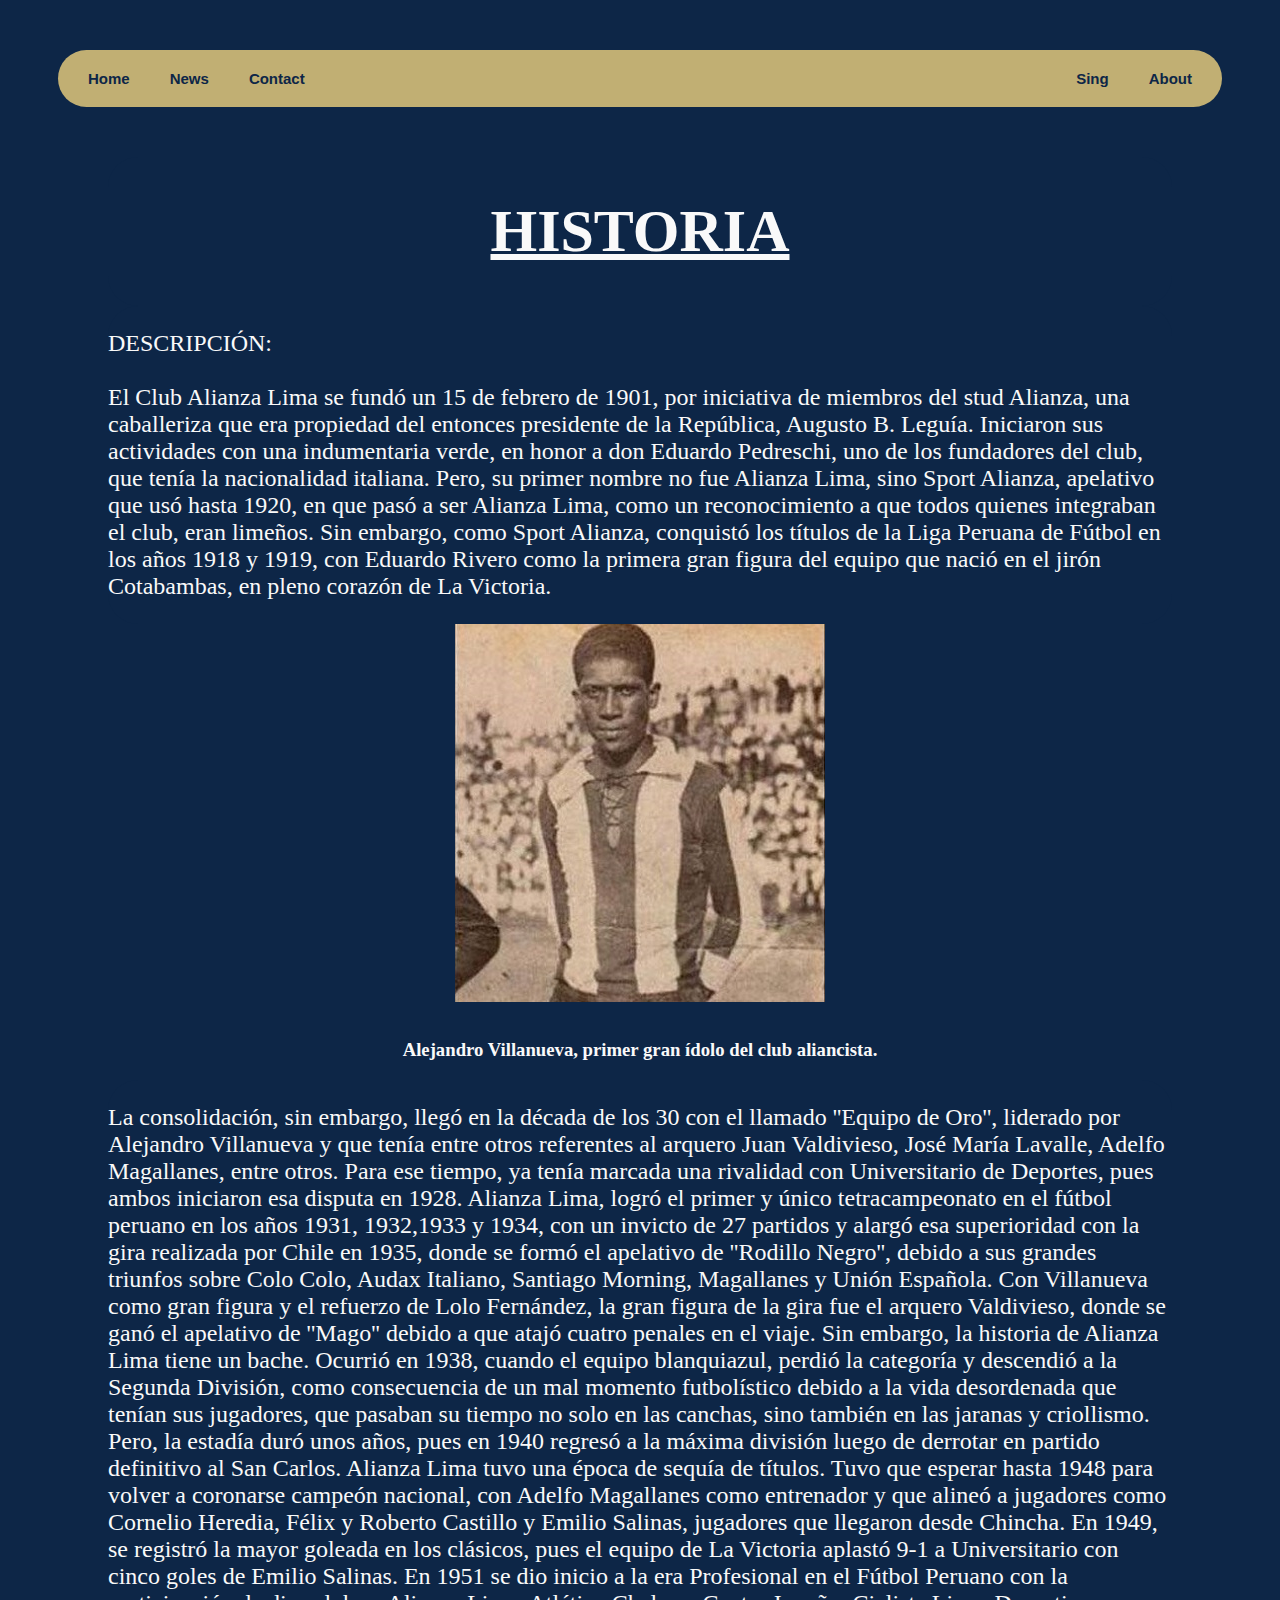
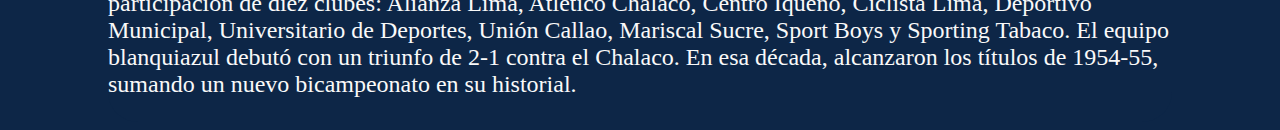
==== grone.html @ 4e6b1e3f "act" ====
<!DOCTYPE html>
<html lang="en">
	<head>
		<meta charset="UTF-8" />
		<meta http-equiv="X-UA-Compatible" content="IE=edge" />
		<meta name="viewport" content="width=device-width, initial-scale=1.0" />
		<title>Historia de Alianza</title>

		<style>
			body {
				background-color: #0d2647;
				width: auto;
				height: auto;
			}
			.img-flexbox {
				display: flex;
				justify-content: center;
				color: #f9f9f9;
				font-size: large;
			}
			section {
				display: flex;
				justify-content: center;
				margin-left: 100px;
				margin-right: 100px;
			}
			h3 {
				text-align: center;
				color: #f9f9f9;
			}

			.bordeRedondo {
				border-radius: 30px;
				background-color: #0d2647;
				color: #f9f9f9;
				text-align: center;
				font-size: 30px;
			}

			.imagen-container {
				border-radius: 30px;
				background-color: #0d2647;
				color: #f9f9f9;
				font-size: x-large;
			}

			ul {
				list-style-type: none;
				margin: 50px;
				padding: 10px;
				overflow: hidden;
				background-color: #c1af73;
				border-radius: 30px;
			}

			li {
				float: left;
			}

			li a {
				display: block;
				font-size: 15px;
				font-family: Roboto, "Helvetica Neue", sans-serif;
				font-weight: bold;

				color: #0d2647;
				text-align: center;
				padding: 10px 20px;
				text-decoration: none;
			}
		</style>
	</head>
	<body>
		<navbar>
			<ul>
				<li><a class="active" href="./index.html" target="_blank">Home</a></li>
				<li><a href="#news">News</a></li>
				<li><a href="#contact">Contact</a></li>

				<li style="float: right"><a href="#about">About</a></li>
				<li style="float: right"><a href="#sing">Sing</a></li>
			</ul>
		</navbar>

		<section class="bordeRedondo">
			<h1><u>HISTORIA</u></h1>
		</section>
		<section class="imagen-container">
			<p>
				DESCRIPCIÓN:<br /><br />
				El Club Alianza Lima se fundó un 15 de febrero de 1901, por iniciativa de miembros del stud Alianza, una
				caballeriza que era propiedad del entonces presidente de la República, Augusto B. Leguía. Iniciaron sus
				actividades con una indumentaria verde, en honor a don Eduardo Pedreschi, uno de los fundadores del club, que
				tenía la nacionalidad italiana. Pero, su primer nombre no fue Alianza Lima, sino Sport Alianza, apelativo que
				usó hasta 1920, en que pasó a ser Alianza Lima, como un reconocimiento a que todos quienes integraban el club,
				eran limeños. Sin embargo, como Sport Alianza, conquistó los títulos de la Liga Peruana de Fútbol en los años
				1918 y 1919, con Eduardo Rivero como la primera gran figura del equipo que nació en el jirón Cotabambas, en
				pleno corazón de La Victoria.
			</p>
		</section>
		<div class="img-flexbox">
			<img src="./img/al-alejandro-villanueva.jpg" />
		</div>
		<br />

		<h3>Alejandro Villanueva, primer gran ídolo del club aliancista.</h3>

		<section class="imagen-container">
			<p>
				La consolidación, sin embargo, llegó en la década de los 30 con el llamado ''Equipo de Oro'', liderado por
				Alejandro Villanueva y que tenía entre otros referentes al arquero Juan Valdivieso, José María Lavalle, Adelfo
				Magallanes, entre otros. Para ese tiempo, ya tenía marcada una rivalidad con Universitario de Deportes, pues
				ambos iniciaron esa disputa en 1928. Alianza Lima, logró el primer y único tetracampeonato en el fútbol peruano
				en los años 1931, 1932,1933 y 1934, con un invicto de 27 partidos y alargó esa superioridad con la gira
				realizada por Chile en 1935, donde se formó el apelativo de ''Rodillo Negro'', debido a sus grandes triunfos
				sobre Colo Colo, Audax Italiano, Santiago Morning, Magallanes y Unión Española. Con Villanueva como gran figura
				y el refuerzo de Lolo Fernández, la gran figura de la gira fue el arquero Valdivieso, donde se ganó el apelativo
				de ''Mago'' debido a que atajó cuatro penales en el viaje. Sin embargo, la historia de Alianza Lima tiene un
				bache. Ocurrió en 1938, cuando el equipo blanquiazul, perdió la categoría y descendió a la Segunda División,
				como consecuencia de un mal momento futbolístico debido a la vida desordenada que tenían sus jugadores, que
				pasaban su tiempo no solo en las canchas, sino también en las jaranas y criollismo. Pero, la estadía duró unos
				años, pues en 1940 regresó a la máxima división luego de derrotar en partido definitivo al San Carlos. Alianza
				Lima tuvo una época de sequía de títulos. Tuvo que esperar hasta 1948 para volver a coronarse campeón nacional,
				con Adelfo Magallanes como entrenador y que alineó a jugadores como Cornelio Heredia, Félix y Roberto Castillo y
				Emilio Salinas, jugadores que llegaron desde Chincha. En 1949, se registró la mayor goleada en los clásicos,
				pues el equipo de La Victoria aplastó 9-1 a Universitario con cinco goles de Emilio Salinas. En 1951 se dio
				inicio a la era Profesional en el Fútbol Peruano con la participación de diez clubes: Alianza Lima, Atlético
				Chalaco, Centro Iqueño, Ciclista Lima, Deportivo Municipal, Universitario de Deportes, Unión Callao, Mariscal
				Sucre, Sport Boys y Sporting Tabaco. El equipo blanquiazul debutó con un triunfo de 2-1 contra el Chalaco. En
				esa década, alcanzaron los títulos de 1954-55, sumando un nuevo bicampeonato en su historial.
			</p>
		</section>
	</body>
</html>
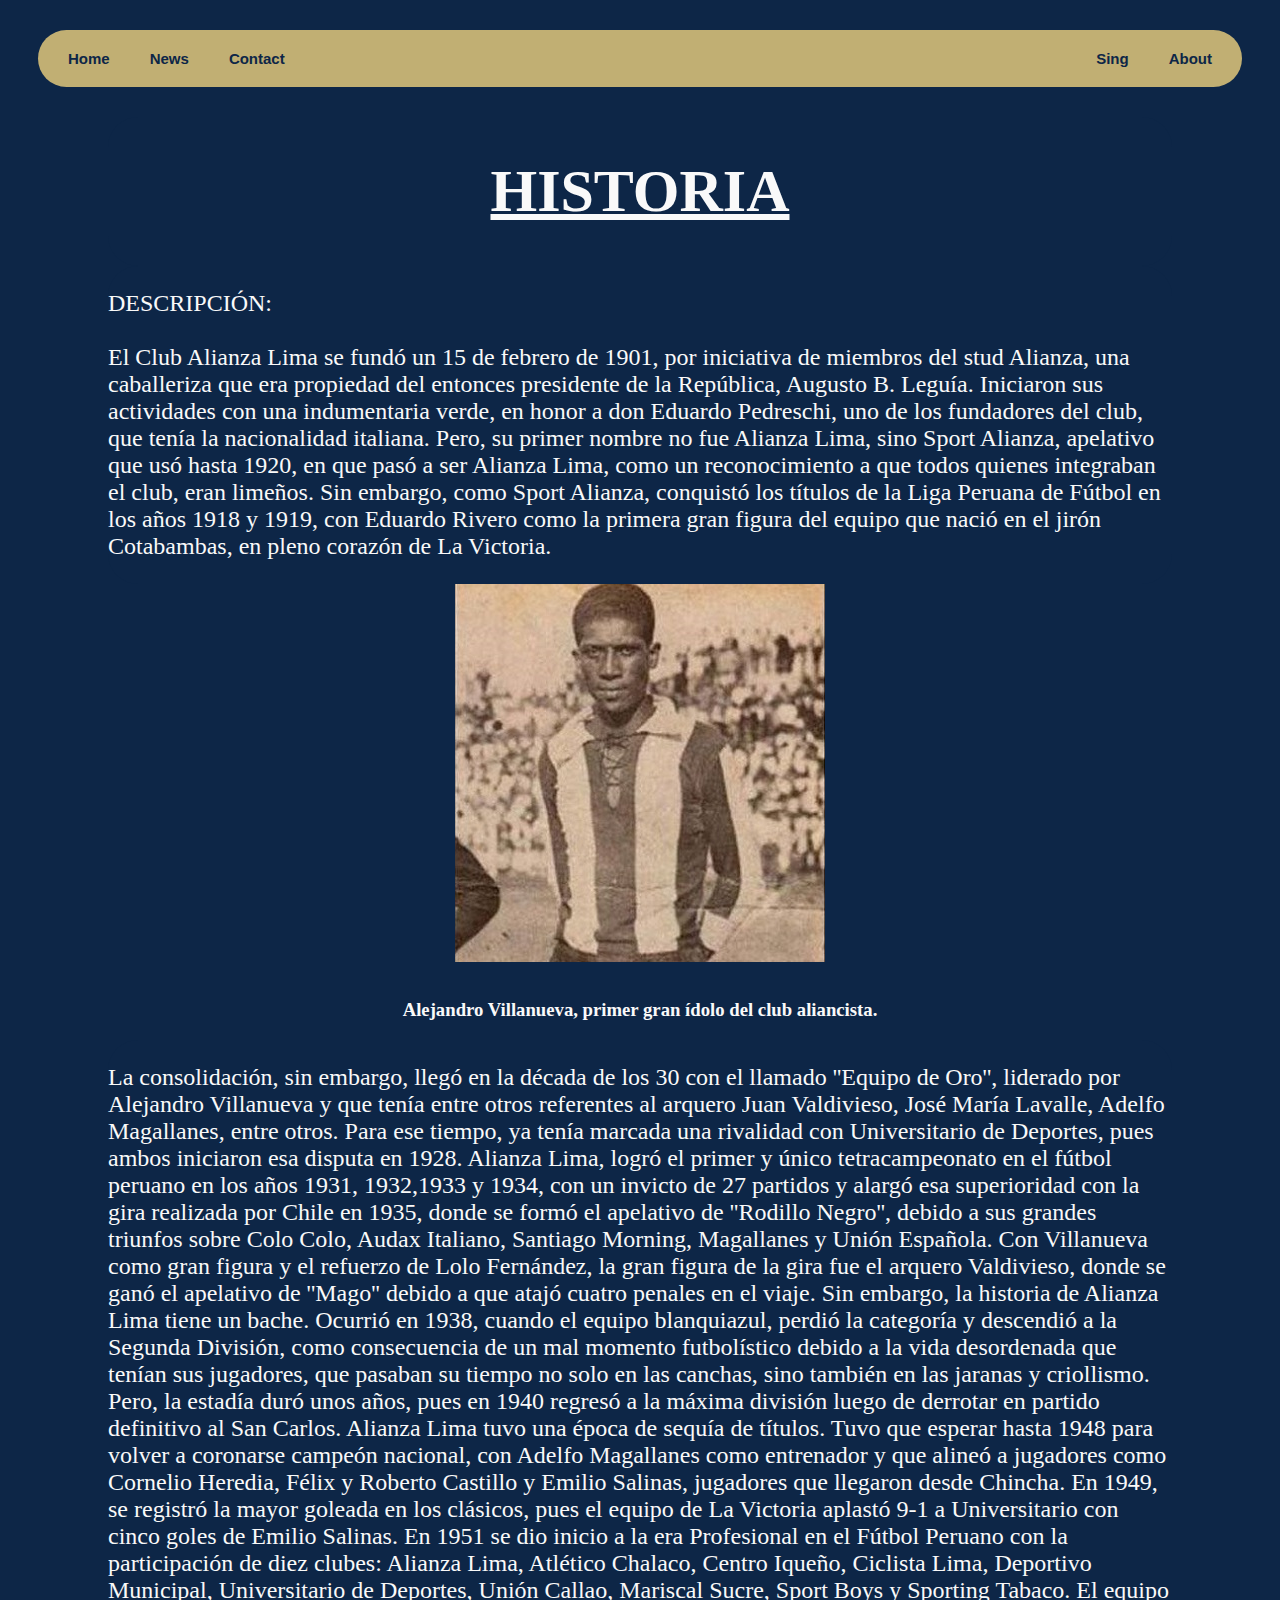
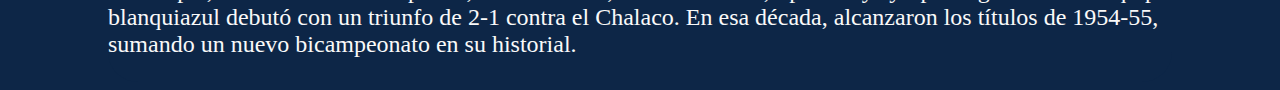
==== commit c18032c4: "act" ====
--- a/grone.html
+++ b/grone.html
@@ -10,7 +10,6 @@
 			body {
 				background-color: #0d2647;
 				width: auto;
-				height: auto;
 			}
 			.img-flexbox {
 				display: flex;
@@ -46,7 +45,7 @@
 
 			ul {
 				list-style-type: none;
-				margin: 50px;
+				margin: 30px;
 				padding: 10px;
 				overflow: hidden;
 				background-color: #c1af73;
@@ -87,7 +86,7 @@
 		</section>
 		<section class="imagen-container">
 			<p>
-				DESCRIPCIÓN:<br /><br />
+				DESCRIPCIÓN: <br /><br />
 				El Club Alianza Lima se fundó un 15 de febrero de 1901, por iniciativa de miembros del stud Alianza, una
 				caballeriza que era propiedad del entonces presidente de la República, Augusto B. Leguía. Iniciaron sus
 				actividades con una indumentaria verde, en honor a don Eduardo Pedreschi, uno de los fundadores del club, que
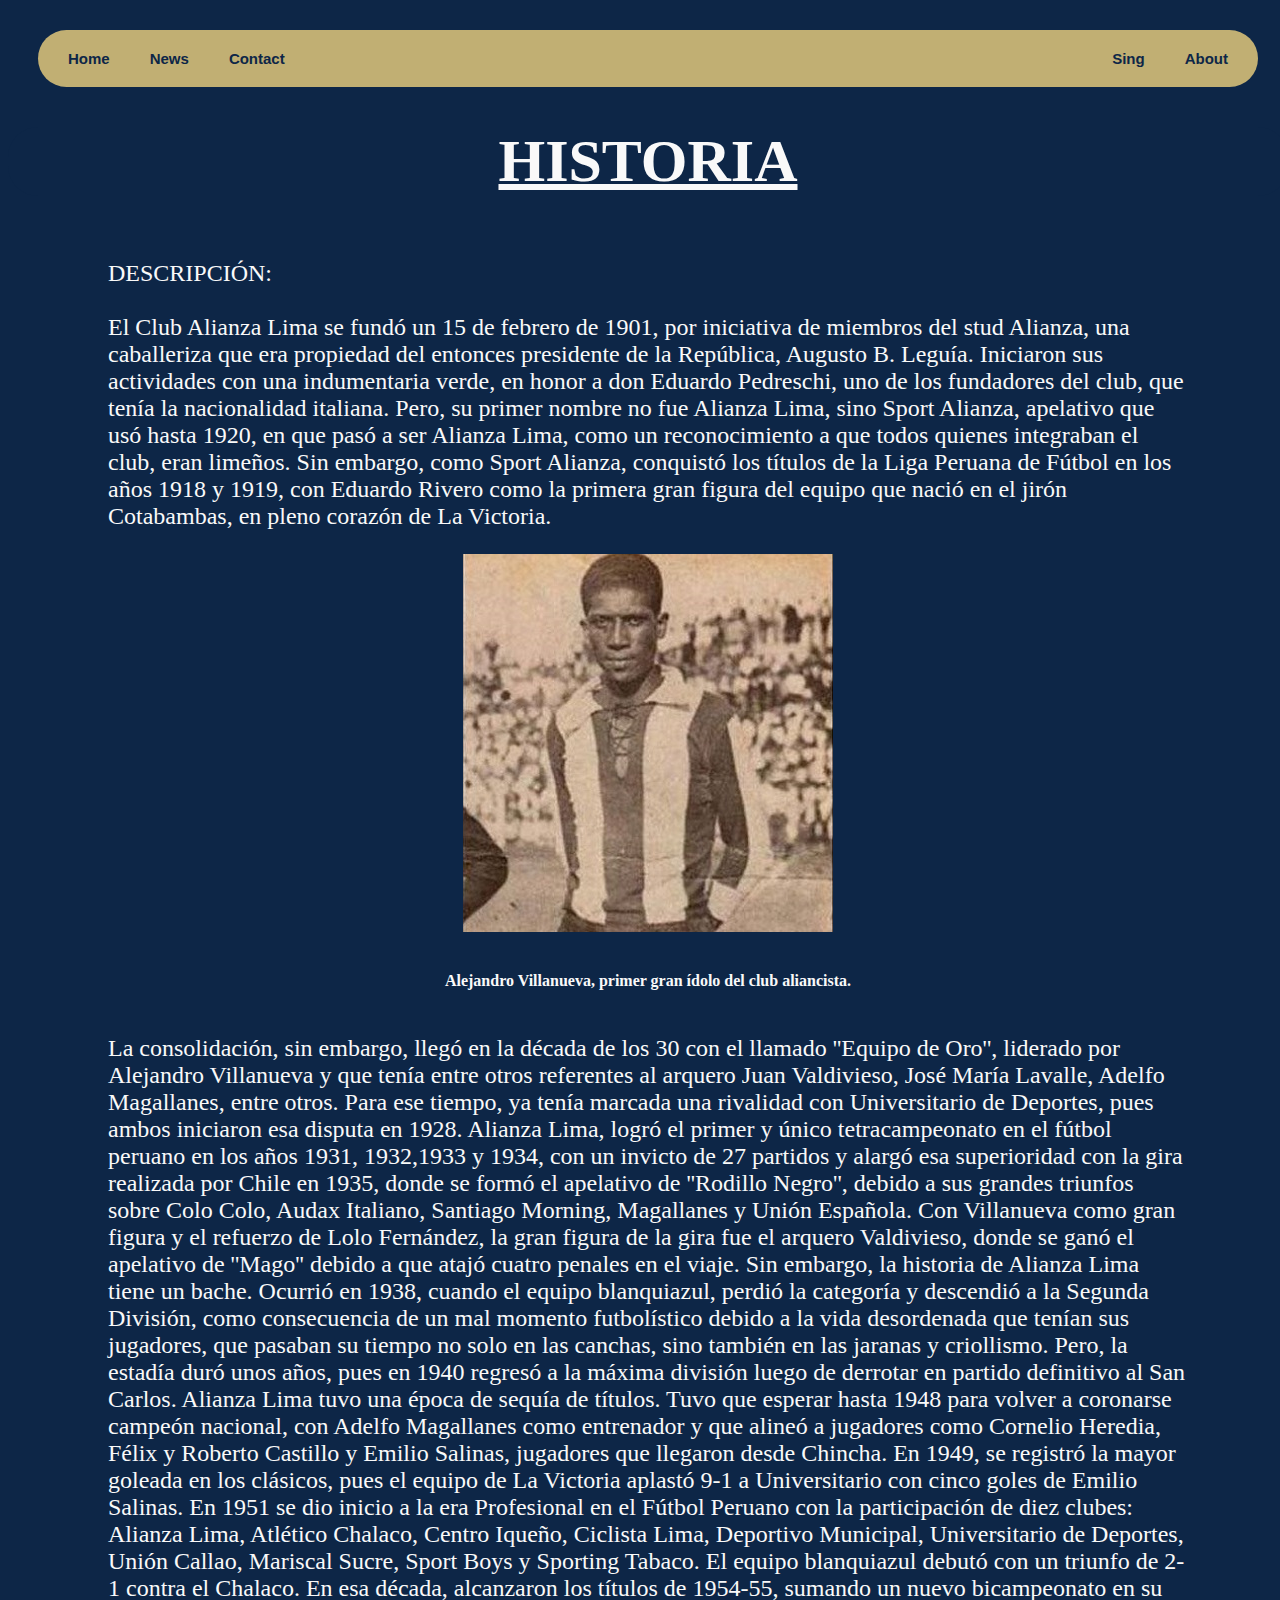
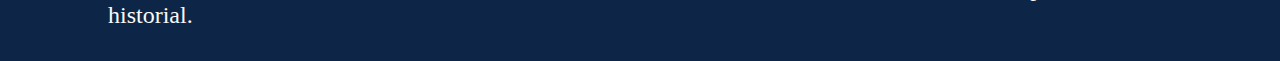
==== commit 8da8dffc: "act" ====
--- a/grone.html
+++ b/grone.html
@@ -9,7 +9,8 @@
 		<style>
 			body {
 				background-color: #0d2647;
-				width: auto;
+				width: 100%;
+				height: 100%;
 			}
 			.img-flexbox {
 				display: flex;
@@ -18,12 +19,8 @@
 				font-size: large;
 			}
 			section {
-				display: flex;
-				justify-content: center;
-				margin-left: 100px;
-				margin-right: 100px;
 			}
-			h3 {
+			h4 {
 				text-align: center;
 				color: #f9f9f9;
 			}
@@ -37,10 +34,13 @@
 			}
 
 			.imagen-container {
-				border-radius: 30px;
 				background-color: #0d2647;
 				color: #f9f9f9;
 				font-size: x-large;
+				display: flex;
+				justify-content: center;
+				margin-left: 100px;
+				margin-right: 100px;
 			}
 
 			ul {
@@ -102,7 +102,7 @@
 		</div>
 		<br />
 
-		<h3>Alejandro Villanueva, primer gran ídolo del club aliancista.</h3>
+		<h4>Alejandro Villanueva, primer gran ídolo del club aliancista.</h4>
 
 		<section class="imagen-container">
 			<p>
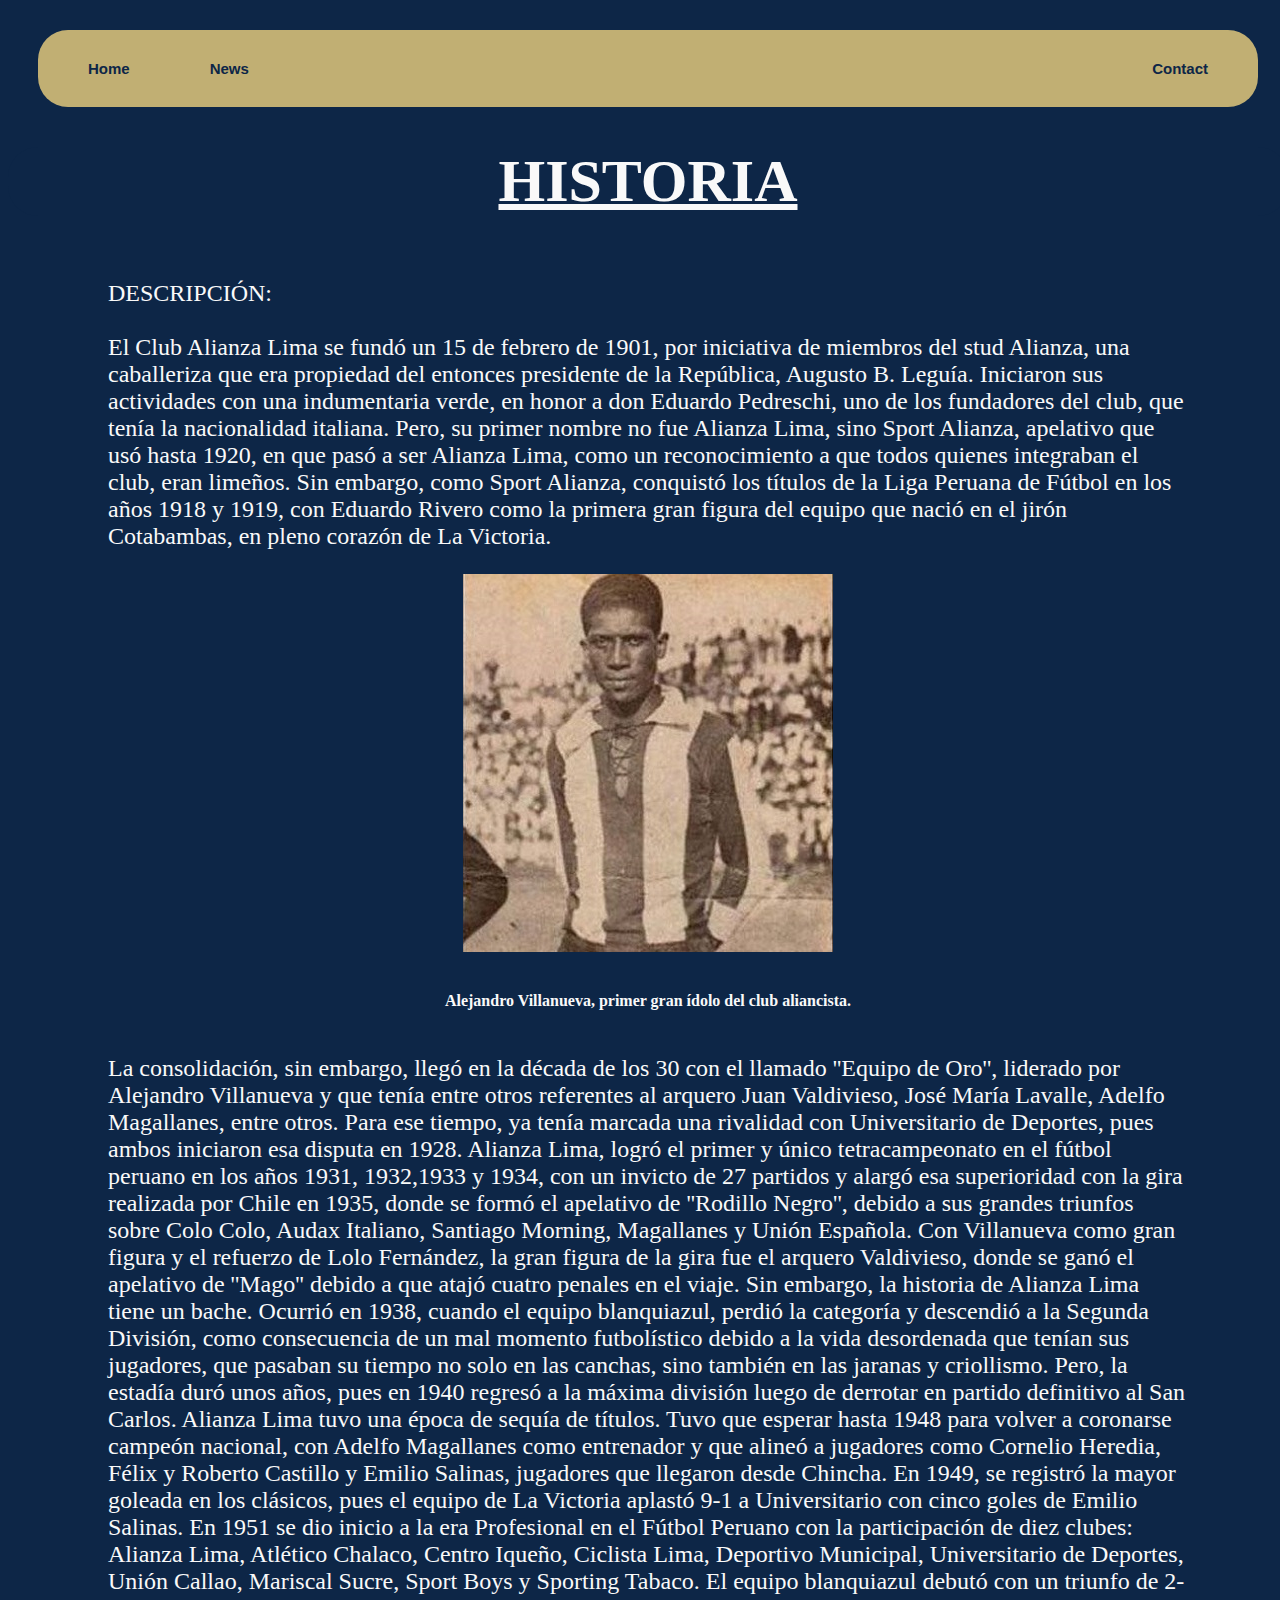
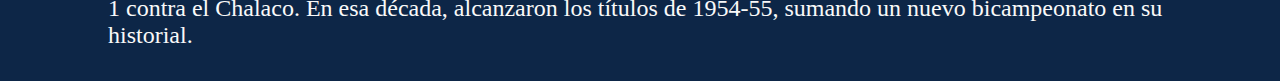
==== commit c7d2ad17: "act" ====
--- a/grone.html
+++ b/grone.html
@@ -64,7 +64,7 @@
 
 				color: #0d2647;
 				text-align: center;
-				padding: 10px 20px;
+				padding: 20px 40px;
 				text-decoration: none;
 			}
 		</style>
@@ -74,10 +74,8 @@
 			<ul>
 				<li><a class="active" href="./index.html" target="_blank">Home</a></li>
 				<li><a href="#news">News</a></li>
-				<li><a href="#contact">Contact</a></li>
 
-				<li style="float: right"><a href="#about">About</a></li>
-				<li style="float: right"><a href="#sing">Sing</a></li>
+				<li style="float: right"><a href="#about">Contact</a></li>
 			</ul>
 		</navbar>
 
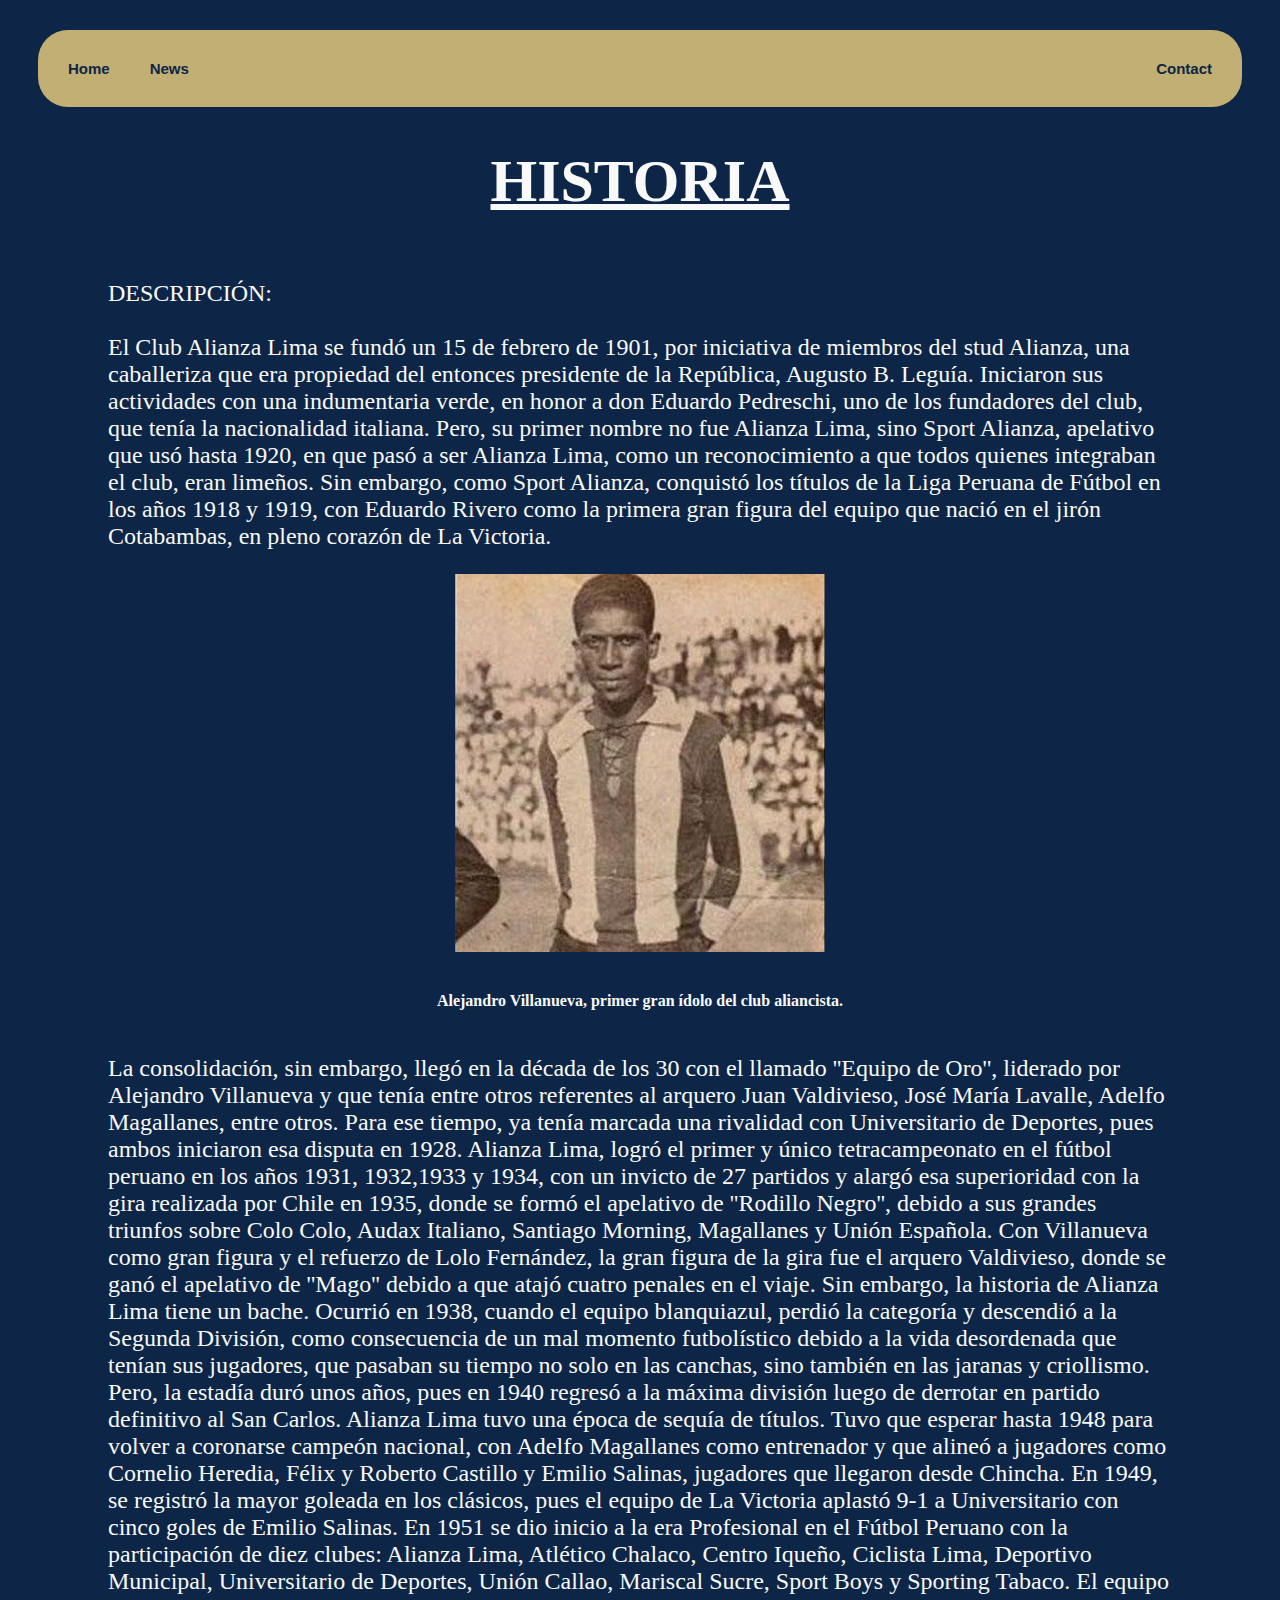
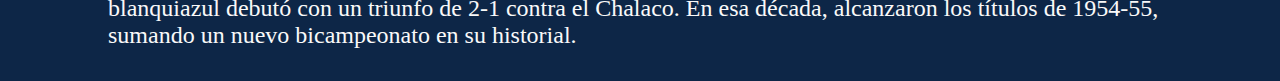
==== commit 37e7426c: "act" ====
--- a/grone.html
+++ b/grone.html
@@ -9,8 +9,7 @@
 		<style>
 			body {
 				background-color: #0d2647;
-				width: 100%;
-				height: 100%;
+				min-height: 100vh;
 			}
 			.img-flexbox {
 				display: flex;
@@ -38,7 +37,7 @@
 				color: #f9f9f9;
 				font-size: x-large;
 				display: flex;
-				justify-content: center;
+
 				margin-left: 100px;
 				margin-right: 100px;
 			}
@@ -64,7 +63,7 @@
 
 				color: #0d2647;
 				text-align: center;
-				padding: 20px 40px;
+				padding: 20px 20px;
 				text-decoration: none;
 			}
 		</style>
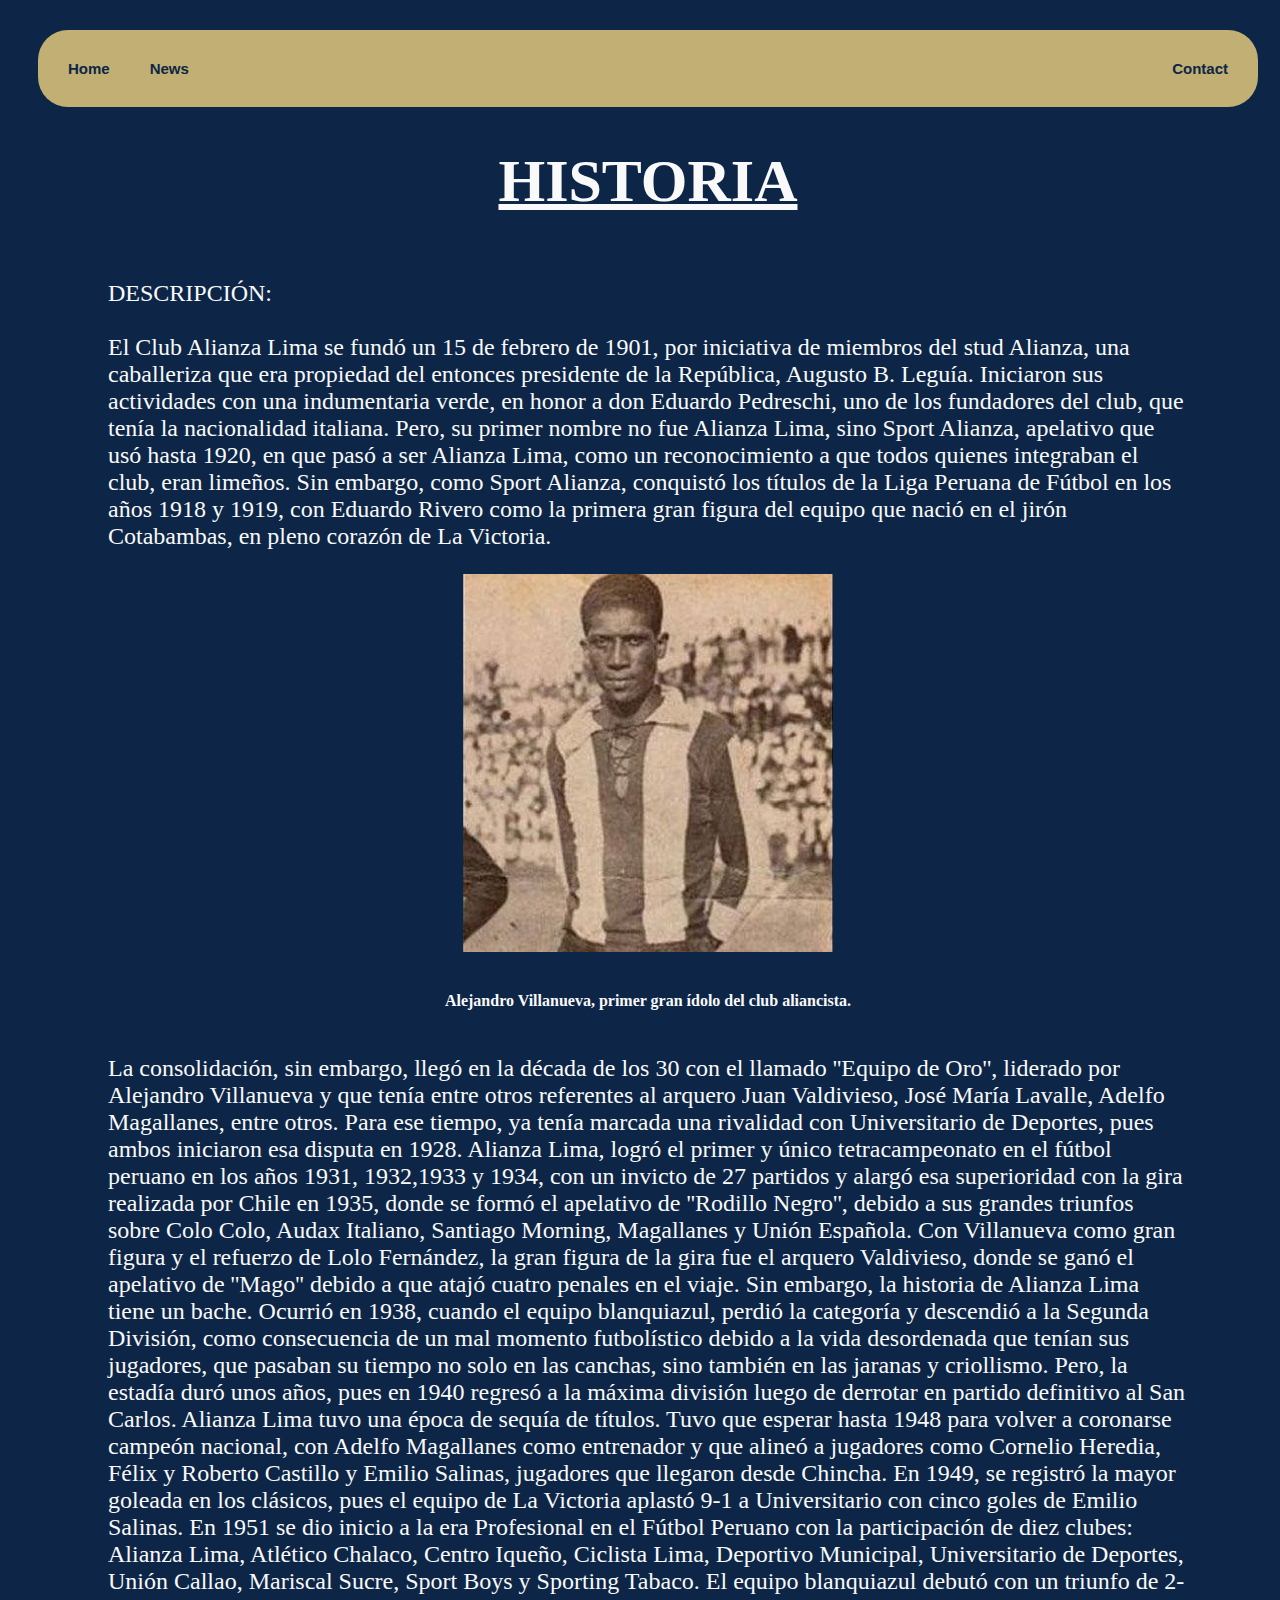
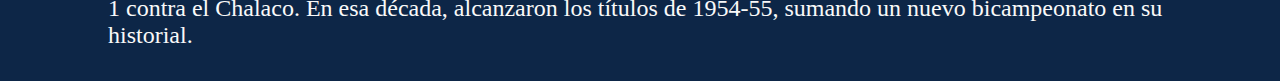
==== commit a549369a: "ACT" ====
--- a/grone.html
+++ b/grone.html
@@ -9,7 +9,8 @@
 		<style>
 			body {
 				background-color: #0d2647;
-				min-height: 100vh;
+				height: 100%;
+				width: 100%;
 			}
 			.img-flexbox {
 				display: flex;
